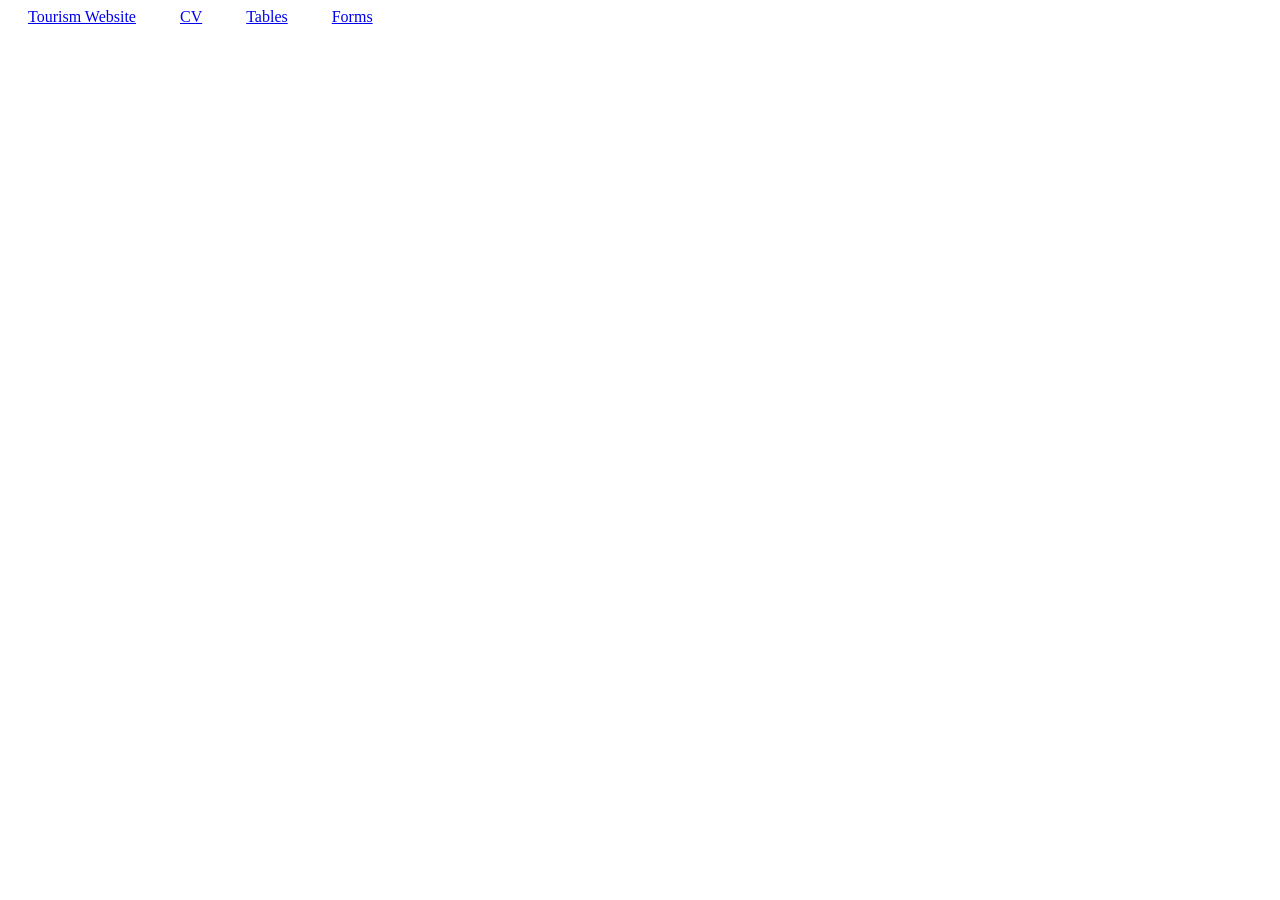
==== index.html @ f3986f4e "HTMl" ====
<!DOCTYPE html>
<html lang="en">
<head>
    <title>HTML</title>
    <style>
        a{
            margin: 20px;
        }
    </style>
</head>
<body>
    <a href="Assignement-02 Toursim.html">Tourism Website</a>
    <a href="Assignment-01 cv.html">CV</a>
    <a href="Assignement-03 Tables.html">Tables</a>
    <a href="Assignment-04 Forms.html">Forms</a>
</body>
</html>
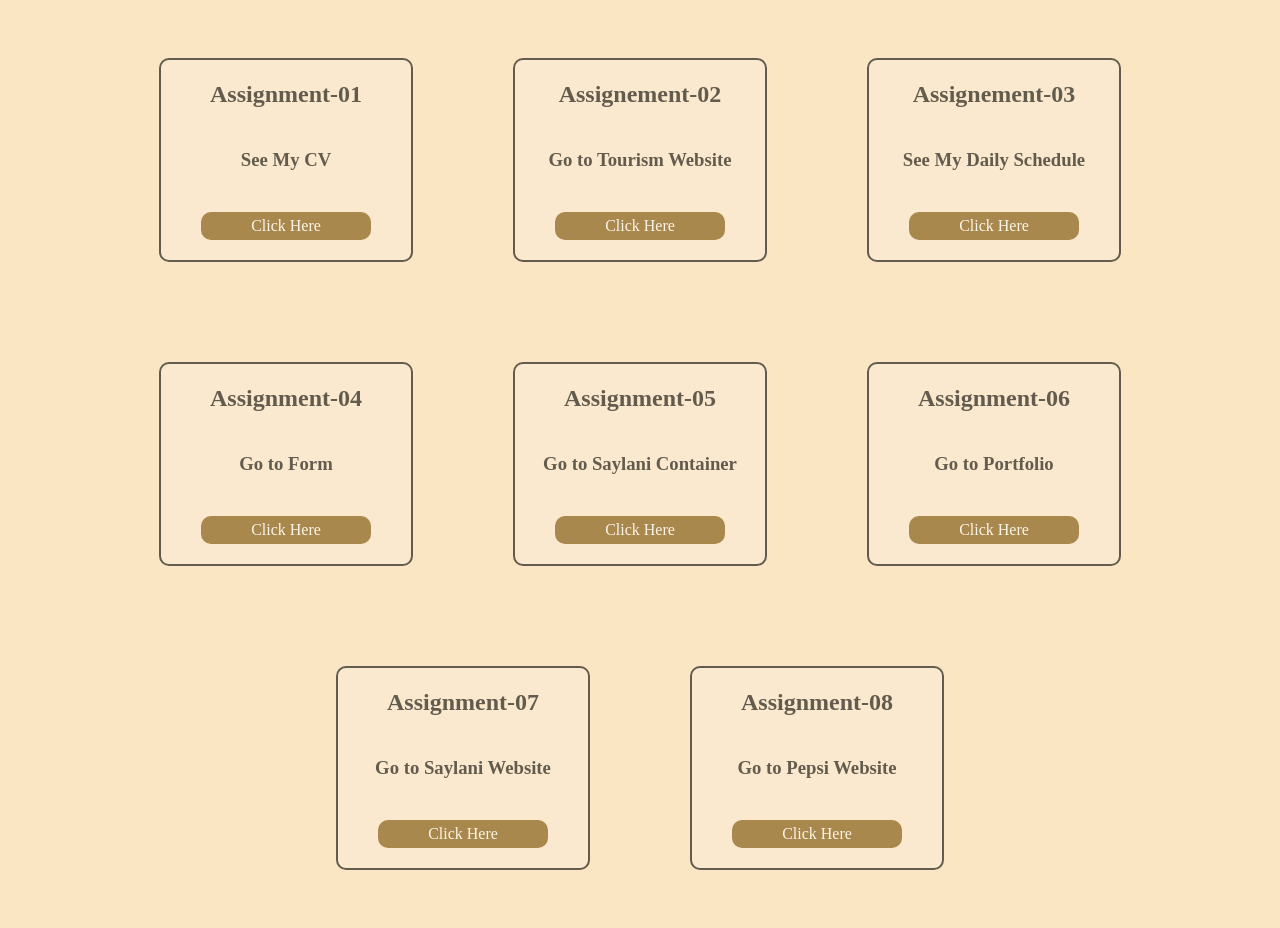
==== commit 3747717f: "Add files via upload" ====
--- a/index.html
+++ b/index.html
@@ -1,17 +1,127 @@
 <!DOCTYPE html>
 <html lang="en">
+
 <head>
     <title>HTML</title>
     <style>
-        a{
-            margin: 20px;
+        body {
+            display: flex;
+            justify-content: center;
+            align-items: center;
+            flex-wrap: wrap;
+            background-color: rgb(250, 230, 194);
         }
+
+        a {
+            /* margin: 20px; */
+            background-color: rgb(114, 74, 0);
+            padding: 5px 50px;
+            border-radius: 10px;
+            text-decoration: none;
+            color: white;
+            transition: all .2s;
+        }
+        a:hover{
+            background-color: orange;
+            text-shadow: 2px 2px 4px rgba(0, 0, 0, 0.5);
+        }
+
+        li {
+            list-style: none;
+        }
+
+        .web {
+            border: 2px solid black;
+            display: flex;
+            flex-direction: column;
+            justify-content: space-around;
+            align-items: center;
+            height: 200px;
+            width: 250px;
+            margin: 50px;
+            background-color: antiquewhite;
+            border-radius: 10px;
+            cursor: pointer;
+            transition: all .2s ease-in-out;
+            position: relative;
+            opacity: .6;
+        }
+        .web:hover{
+            transform: scale(1.1);
+            opacity: 1;
+            color: white;
+            text-shadow: 2px 2px 4px rgba(0, 0, 0, 0.5);
+        }
+        .web::before{
+            content: '';
+            position: absolute;
+            bottom: 0;
+            right: 0;
+            left: 0;
+            top: 0;
+            background-color: rgb(245, 195, 102);
+            opacity: .5;
+            height: 0%;
+            transition: all .2s ease-in-out;
+            z-index: -1;
+        }
+        .web:hover::before{
+            height: 100%;
+            
+        }
+        h2,
+        h3 {
+            margin: 0;
+            padding: 0;
+        }
+
     </style>
 </head>
+
 <body>
-    <a href="Assignement-02 Toursim.html">Tourism Website</a>
-    <a href="Assignment-01 cv.html">CV</a>
-    <a href="Assignement-03 Tables.html">Tables</a>
-    <a href="Assignment-04 Forms.html">Forms</a>
+    <div class="web" id="1">
+        <h2>Assignment-01</h2>
+        <h3>See My CV</h3>
+
+        <a href="../Assignment-01 cv.html">Click Here</a>
+
+    </div>
+    <div class="web" id="2">
+        <h2>Assignement-02</h2>
+        <h3>Go to Tourism Website</h3>
+        <a href="../Assignement-02 Toursim.html">Click Here</a>
+    </div>
+    <div class="web" id="3">
+        <h2>Assignement-03</h2>
+        <h3>See My Daily Schedule</h3>
+        <a href="../Assignement-03 Tables.html">Click Here</a>
+    </div>
+    <div class="web" id="4">
+        <h2>Assignment-04</h2>
+        <h3>Go to Form</h3>
+        <a href="../Assignment-04 Forms.html">Click Here</a>
+
+    </div>
+    <div class="web" id="5">
+        <h2>Assignment-05</h2>
+        <h3>Go to Saylani Container</h3>
+        <a href="../Assignement-05 Saylani.html">Click Here</a>
+    </div>
+    <div class="web" id="6">
+        <h2>Assignment-06</h2>
+        <h3>Go to Portfolio</h3>
+        <a href="../Assignment-06 Portfolio.html">Click Here</a>
+    </div>
+    <div class="web" id="7">
+        <h2>Assignment-07</h2>
+        <h3>Go to Saylani Website</h3>
+        <a href="../Assignment-07 Website.html">Click Here </a>
+    </div>
+    <div class="web" id="8">
+        <h2>Assignment-08</h2>
+        <h3>Go to Pepsi Website</h3>
+        <a href="../Assignment-08 Pepsi.html">Click Here</a>
+    </div>
 </body>
+
 </html>
